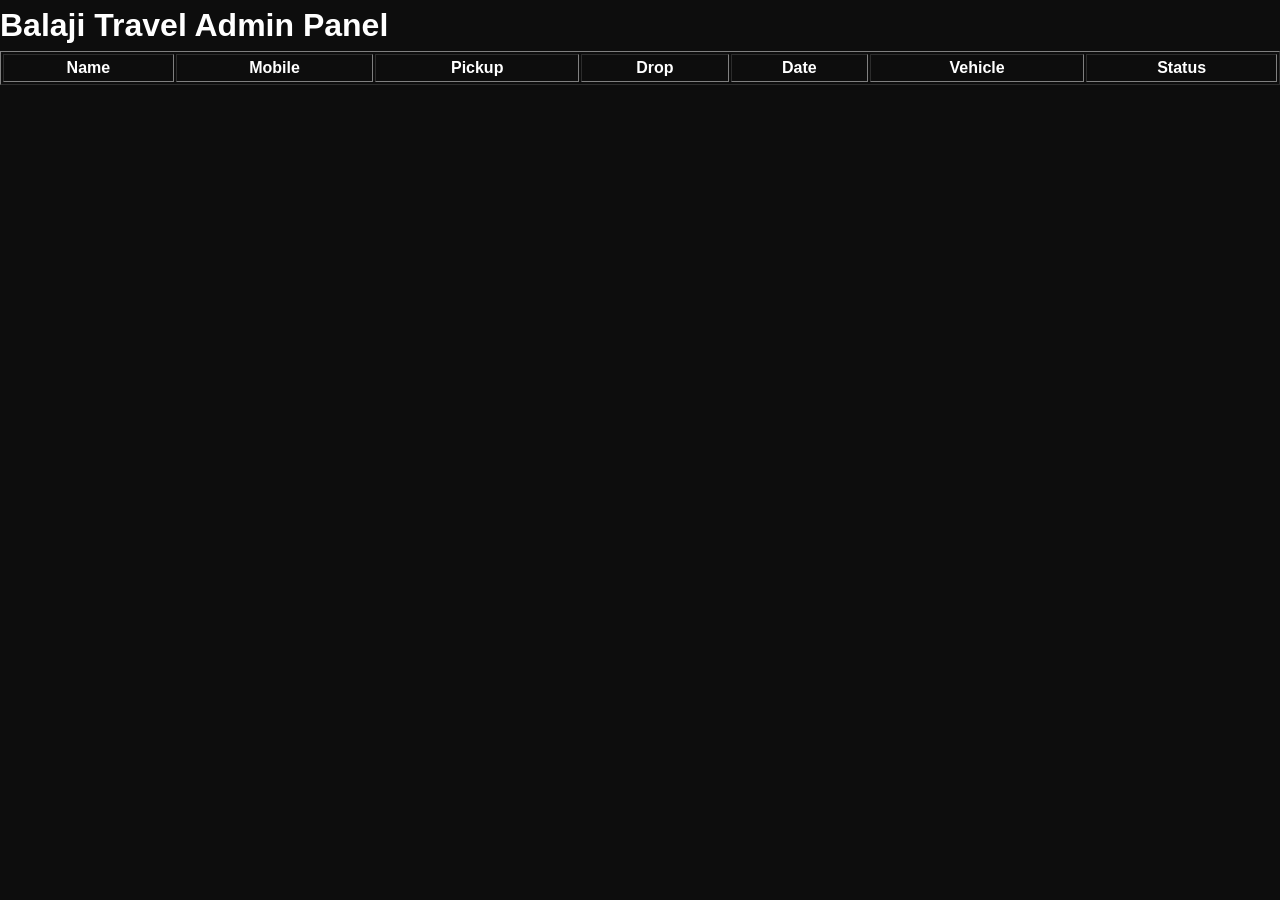
==== admin.html @ 06d3e545 "Create admin.html for travel admin panel" ====
<!DOCTYPE html>
<html lang="en">
<head>
<meta charset="UTF-8">
<meta name="viewport" content="width=device-width, initial-scale=1.0">
<title>Balaji Travel Admin</title>
<link rel="stylesheet" href="style.css">
</head>
<body>

<h1>Balaji Travel Admin Panel</h1>

<table border="1" width="100%">
<thead>
<tr>
<th>Name</th>
<th>Mobile</th>
<th>Pickup</th>
<th>Drop</th>
<th>Date</th>
<th>Vehicle</th>
<th>Status</th>
</tr>
</thead>

<tbody id="bookingTable">
</tbody>

</table>

<script type="module" src="admin.js"></script>

</body>
</html>
---- style.css ----
*{
margin:0;
padding:0;
box-sizing:border-box;
font-family:'Poppins',sans-serif;
}

body{
background:#0d0d0d;
color:white;
line-height:1.6;
}

header{
position:fixed;
top:0;
width:100%;
background:#111;
display:flex;
justify-content:space-between;
align-items:center;
padding:15px 8%;
z-index:1000;
box-shadow:0 5px 15px rgba(0,0,0,.4);
}

.logo{
display:flex;
align-items:center;
gap:10px;
}

.logo img{
width:60px;
height:60px;
border-radius:50%;
}

nav a{
color:white;
text-decoration:none;
margin-left:20px;
transition:.3s;
font-weight:600;
}

nav a:hover{
color:#FFD700;
}

.hero{
height:100vh;
background:url("assets/hero.jpg") center/cover;
display:flex;
justify-content:center;
align-items:center;
text-align:center;
position:relative;
}

.overlay{
position:absolute;
inset:0;
background:rgba(0,0,0,.65);
}

.hero-content{
position:relative;
z-index:2;
}

.hero h1{
font-size:55px;
color:#FFD700;
}

.hero p{
font-size:22px;
margin:20px 0;
}

.btn{
background:#FFD700;
color:#000;
padding:14px 30px;
border-radius:30px;
text-decoration:none;
font-weight:bold;
margin:8px;
display:inline-block;
transition:.3s;
}

.btn:hover{
background:white;
transform:scale(1.05);
}

.btn2{
background:#25D366;
color:white;
padding:14px 30px;
border-radius:30px;
text-decoration:none;
margin:8px;
display:inline-block;
}

section{
padding:90px 8%;
}

h2{
text-align:center;
font-size:38px;
margin-bottom:40px;
color:#FFD700;
}

.service-grid{
display:grid;
grid-template-columns:repeat(auto-fit,minmax(250px,1fr));
gap:25px;
}

.service-card{
background:#1a1a1a;
padding:25px;
border-radius:15px;
text-align:center;
transition:.4s;
border:2px solid transparent;
}

.service-card:hover{
transform:translateY(-10px);
border-color:#FFD700;
}

.fleet-card{
background:#1b1b1b;
padding:20px;
border-radius:20px;
margin:25px auto;
max-width:350px;
text-align:center;
box-shadow:0 5px 20px rgba(255,215,0,.2);
}

.fleet-card img{
width:100%;
border-radius:15px;
}

.fleet-card h3{
margin-top:15px;
color:#FFD700;
}

button{
background:#FFD700;
border:none;
padding:12px 25px;
margin-top:15px;
border-radius:30px;
cursor:pointer;
font-weight:bold;
transition:.3s;
}

button:hover{
background:white;
}

form{
max-width:600px;
margin:auto;
display:flex;
flex-direction:column;
gap:15px;
}

input,
select{
padding:15px;
border:none;
border-radius:10px;
font-size:16px;
}

footer{
background:#000;
padding:25px;
text-align:center;
margin-top:50px;
color:#aaa;
}

@media(max-width:768px){

header{
flex-direction:column;
}

nav{
margin-top:10px;
}

nav a{
display:block;
margin:10px 0;
}

.hero h1{
font-size:34px;
}

.hero p{
font-size:18px;
}

  }
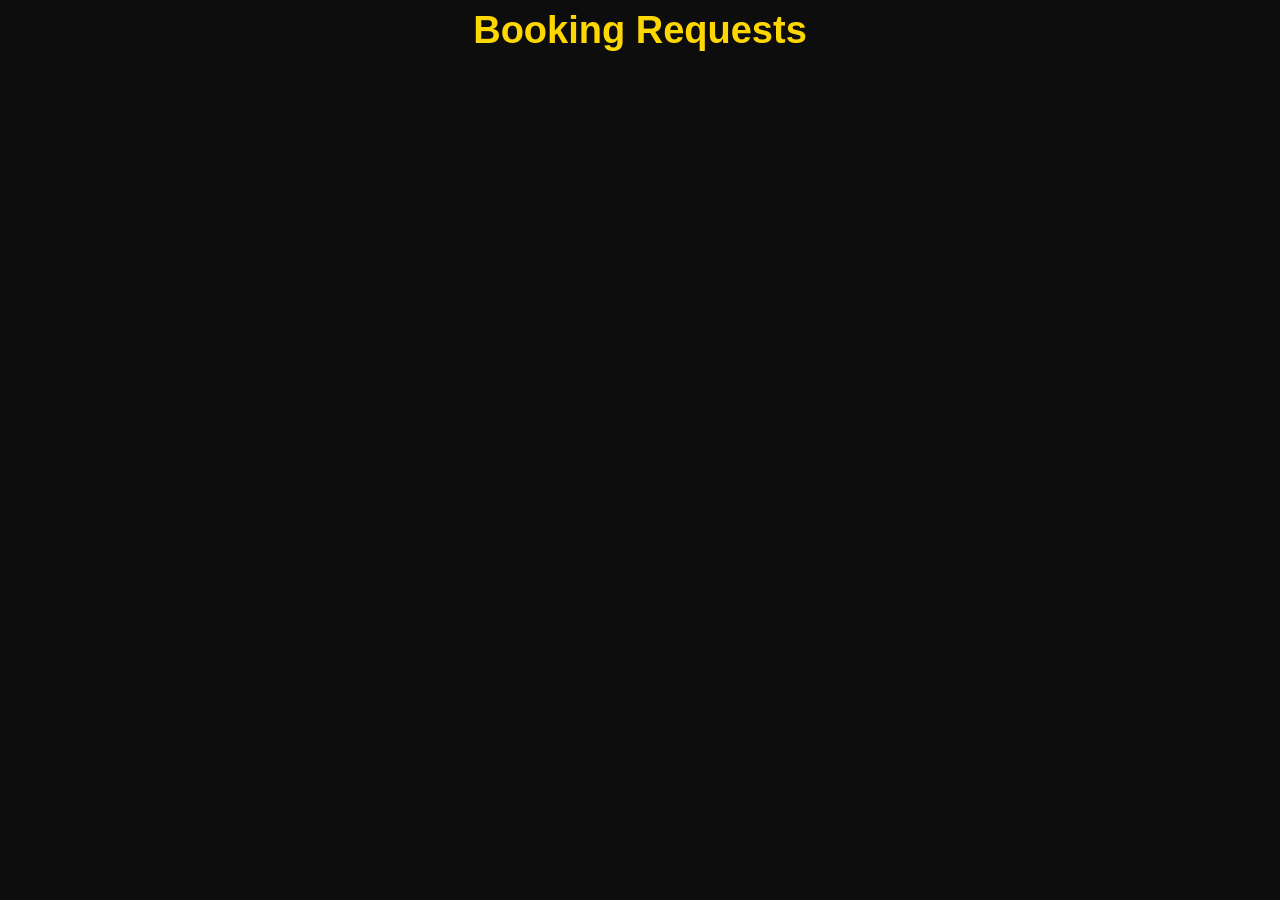
==== commit 6ed21537: "Update admin.html" ====
--- a/admin.html
+++ b/admin.html
@@ -1,32 +1,14 @@
 <!DOCTYPE html>
-<html lang="en">
+<html>
 <head>
-<meta charset="UTF-8">
-<meta name="viewport" content="width=device-width, initial-scale=1.0">
-<title>Balaji Travel Admin</title>
-<link rel="stylesheet" href="style.css">
+    <title>Balaji Travel Admin</title>
+    <link rel="stylesheet" href="style.css">
 </head>
 <body>
 
-<h1>Balaji Travel Admin Panel</h1>
+<h2>Booking Requests</h2>
 
-<table border="1" width="100%">
-<thead>
-<tr>
-<th>Name</th>
-<th>Mobile</th>
-<th>Pickup</th>
-<th>Drop</th>
-<th>Date</th>
-<th>Vehicle</th>
-<th>Status</th>
-</tr>
-</thead>
-
-<tbody id="bookingTable">
-</tbody>
-
-</table>
+<div id="bookings"></div>
 
 <script type="module" src="admin.js"></script>
 
--- a/style.css
+++ b/style.css
@@ -220,3 +220,244 @@
 }
 
   }
+*{
+margin:0;
+padding:0;
+box-sizing:border-box;
+font-family:'Poppins',sans-serif;
+}
+
+body{
+background:#0d0d0d;
+color:white;
+line-height:1.6;
+}
+
+header{
+position:fixed;
+top:0;
+width:100%;
+background:#111;
+display:flex;
+justify-content:space-between;
+align-items:center;
+padding:15px 8%;
+z-index:1000;
+box-shadow:0 5px 15px rgba(0,0,0,.4);
+}
+
+.logo{
+display:flex;
+align-items:center;
+gap:10px;
+}
+
+.logo img{
+width:60px;
+height:60px;
+border-radius:50%;
+}
+
+nav a{
+color:white;
+text-decoration:none;
+margin-left:20px;
+transition:.3s;
+font-weight:600;
+}
+
+nav a:hover{
+color:#FFD700;
+}
+
+.hero{
+height:100vh;
+background:url("assets/hero.jpg") center/cover;
+display:flex;
+justify-content:center;
+align-items:center;
+text-align:center;
+position:relative;
+}
+
+.overlay{
+position:absolute;
+inset:0;
+background:rgba(0,0,0,.65);
+}
+
+.hero-content{
+position:relative;
+z-index:2;
+}
+
+.hero h1{
+font-size:55px;
+color:#FFD700;
+}
+
+.hero p{
+font-size:22px;
+margin:20px 0;
+}
+
+.btn{
+background:#FFD700;
+color:#000;
+padding:14px 30px;
+border-radius:30px;
+text-decoration:none;
+font-weight:bold;
+margin:8px;
+display:inline-block;
+transition:.3s;
+}
+
+.btn:hover{
+background:white;
+transform:scale(1.05);
+}
+
+.btn2{
+background:#25D366;
+color:white;
+padding:14px 30px;
+border-radius:30px;
+text-decoration:none;
+margin:8px;
+display:inline-block;
+}
+
+section{
+padding:90px 8%;
+}
+
+h2{
+text-align:center;
+font-size:38px;
+margin-bottom:40px;
+color:#FFD700;
+}
+
+.service-grid{
+display:grid;
+grid-template-columns:repeat(auto-fit,minmax(250px,1fr));
+gap:25px;
+}
+
+.service-card{
+background:#1a1a1a;
+padding:25px;
+border-radius:15px;
+text-align:center;
+transition:.4s;
+border:2px solid transparent;
+}
+
+.service-card:hover{
+transform:translateY(-10px);
+border-color:#FFD700;
+}
+
+.fleet-card{
+background:#1b1b1b;
+padding:20px;
+border-radius:20px;
+margin:25px auto;
+max-width:350px;
+text-align:center;
+box-shadow:0 5px 20px rgba(255,215,0,.2);
+}
+
+.fleet-card img{
+width:100%;
+border-radius:15px;
+}
+
+.fleet-card h3{
+margin-top:15px;
+color:#FFD700;
+}
+
+button{
+background:#FFD700;
+border:none;
+padding:12px 25px;
+margin-top:15px;
+border-radius:30px;
+cursor:pointer;
+font-weight:bold;
+transition:.3s;
+}
+
+button:hover{
+background:white;
+}
+
+form{
+max-width:600px;
+margin:auto;
+display:flex;
+flex-direction:column;
+gap:15px;
+}
+
+input,
+select{
+padding:15px;
+border:none;
+border-radius:10px;
+font-size:16px;
+}
+
+footer{
+background:#000;
+padding:25px;
+text-align:center;
+margin-top:50px;
+color:#aaa;
+}
+@media (max-width:768px){
+
+  header{
+    flex-direction:column;
+  }
+
+  nav{
+    margin-top:10px;
+  }
+
+  nav a{
+    display:block;
+    margin:10px 0;
+  }
+
+  .hero h1{
+    font-size:34px;
+  }
+
+  .hero p{
+    font-size:18px;
+  }
+
+}
+/* Gallery */
+.gallery{
+    display:grid;
+    grid-template-columns:repeat(auto-fit,minmax(160px,1fr));
+    gap:15px;
+    margin-top:20px;
+}
+
+.gallery img{
+    width:100%;
+    height:180px;
+    object-fit:cover;
+    border-radius:12px;
+    box-shadow:0 4px 10px rgba(0,0,0,.3);
+    transition:transform .3s;
+}
+
+.gallery img:hover{
+    transform:scale(1.05);
+}
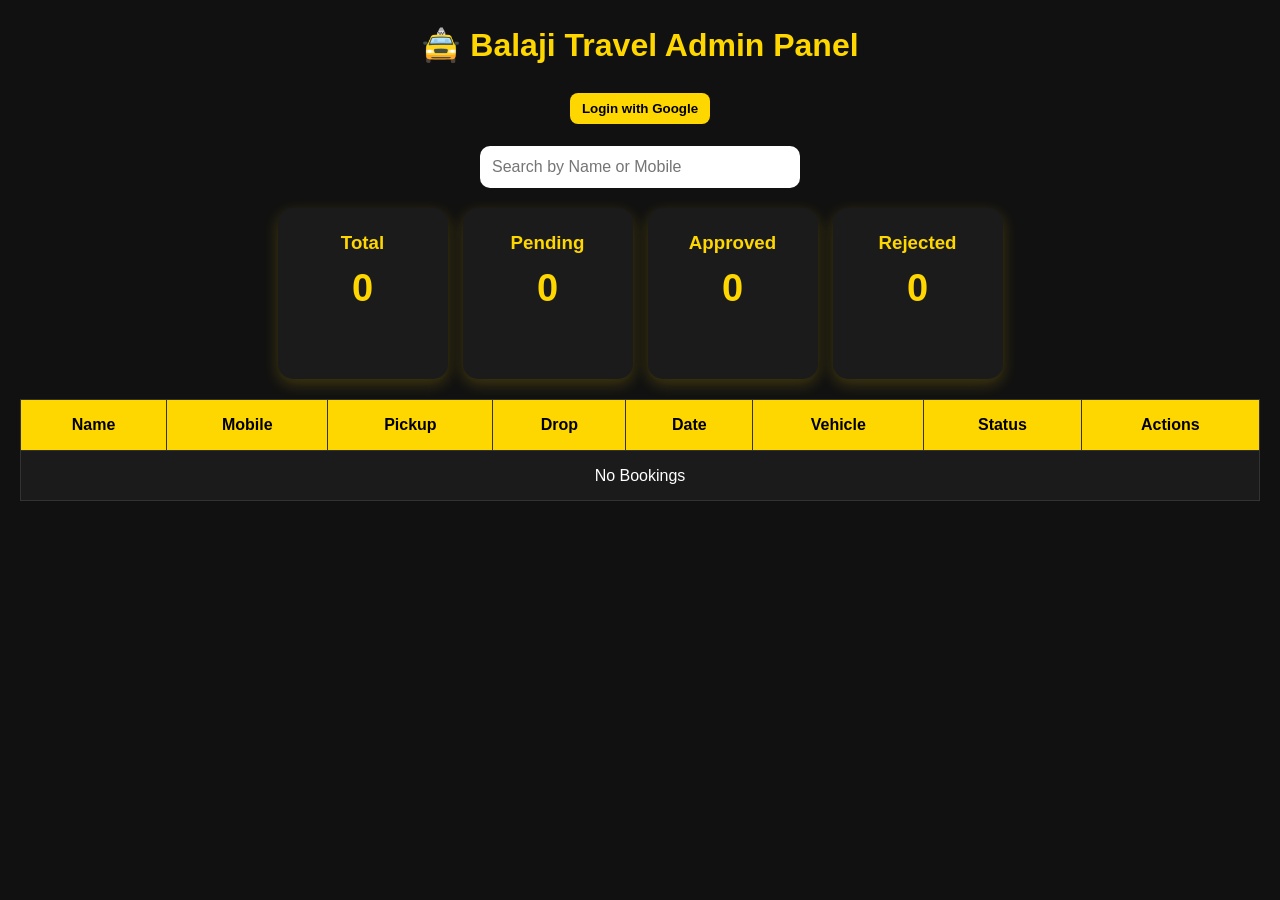
==== commit 87cb68be: "Revamp admin panel layout and styles" ====
--- a/admin.html
+++ b/admin.html
@@ -1,14 +1,150 @@
 <!DOCTYPE html>
-<html>
+<html lang="en">
 <head>
-    <title>Balaji Travel Admin</title>
-    <link rel="stylesheet" href="style.css">
+<meta charset="UTF-8">
+<meta name="viewport" content="width=device-width, initial-scale=1.0">
+
+<title>Balaji Travel Admin Panel</title>
+
+<link rel="stylesheet" href="style.css">
+
+<style>
+body{
+background:#111;
+color:white;
+padding:20px;
+font-family:Arial,sans-serif;
+}
+
+h1{
+text-align:center;
+color:#FFD700;
+margin-bottom:20px;
+}
+
+#dashboard{
+display:flex;
+flex-wrap:wrap;
+justify-content:center;
+gap:15px;
+margin-bottom:20px;
+}
+
+.card{
+background:#1b1b1b;
+padding:20px;
+width:170px;
+border-radius:15px;
+text-align:center;
+box-shadow:0 5px 15px rgba(255,215,0,.2);
+}
+
+.card h3{
+color:#FFD700;
+}
+
+table{
+width:100%;
+border-collapse:collapse;
+background:#1b1b1b;
+}
+
+th,td{
+padding:12px;
+border:1px solid #333;
+text-align:center;
+}
+
+th{
+background:#FFD700;
+color:black;
+}
+
+button{
+padding:8px 12px;
+margin:2px;
+border:none;
+border-radius:8px;
+background:#FFD700;
+cursor:pointer;
+font-weight:bold;
+}
+</style>
+
 </head>
+
 <body>
 
-<h2>Booking Requests</h2>
+<h1>🚖 Balaji Travel Admin Panel</h1>
 
-<div id="bookings"></div>
+<div style="text-align:center;margin-bottom:20px;">
+
+<button id="loginBtn">Login with Google</button>
+
+<button id="logoutBtn" style="display:none;">Logout</button>
+
+</div>
+<div style="text-align:center;margin:20px 0;">
+    <input
+        type="text"
+        id="searchBox"
+        placeholder="Search by Name or Mobile"
+        style="padding:12px;width:320px;border-radius:10px;border:none;font-size:16px;">
+</div>
+<div id="dashboard">
+
+<div class="card">
+<h3>Total</h3>
+<h2 id="totalBookings">0</h2>
+</div>
+
+<div class="card">
+<h3>Pending</h3>
+<h2 id="pendingBookings">0</h2>
+</div>
+
+<div class="card">
+<h3>Approved</h3>
+<h2 id="approvedBookings">0</h2>
+</div>
+
+<div class="card">
+<h3>Rejected</h3>
+<h2 id="rejectedBookings">0</h2>
+</div>
+
+</div>
+
+<table>
+
+<thead>
+
+<tr>
+
+<th>Name</th>
+<th>Mobile</th>
+<th>Pickup</th>
+<th>Drop</th>
+<th>Date</th>
+<th>Vehicle</th>
+<th>Status</th>
+<th>Actions</th>
+
+</tr>
+
+</thead>
+
+<tbody id="bookingTable">
+
+<tr>
+
+<td colspan="8">No Bookings</td>
+
+</tr>
+
+</tbody>
+
+</table>
 
 <script type="module" src="admin.js"></script>
 
